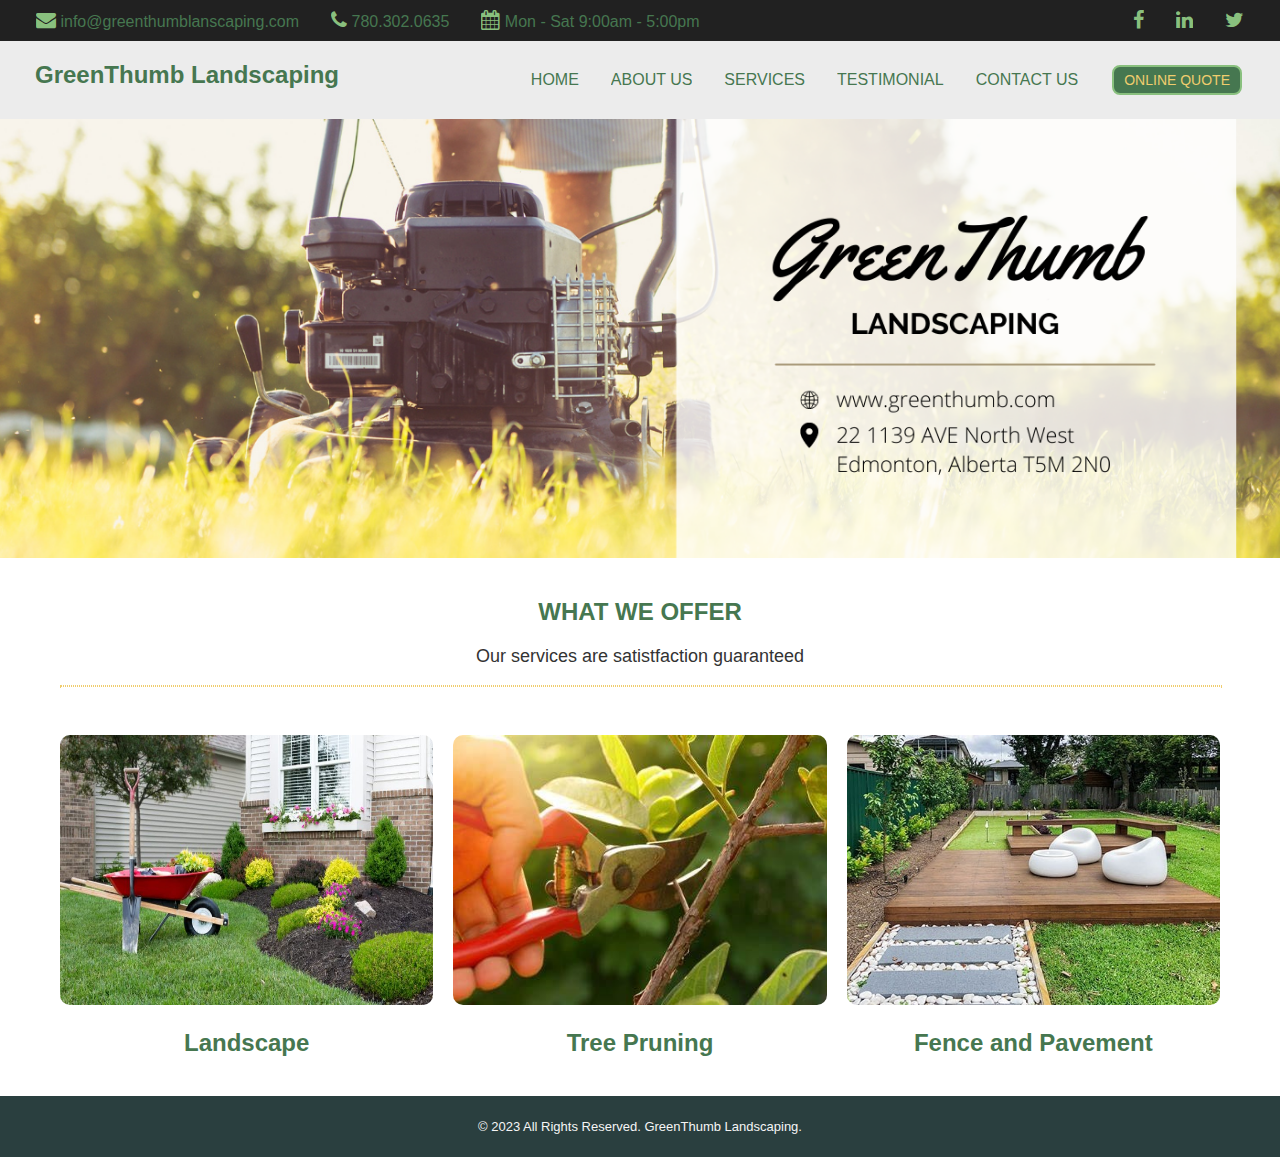
==== index.html @ afd68e7b "TECH1101 Final Project" ====
<!DOCTYPE html>
<html lang="en">
  <head>
    <meta charset="UTF-8" />
    <meta http-equiv="X-UA-Compatible" content="IE=edge" />
    <meta name="viewport" content="width=device-width, initial-scale=1.0" />
    <link rel="stylesheet" href="style.css" />
    <link
      rel="stylesheet"
      href="https://cdnjs.cloudflare.com/ajax/libs/font-awesome/4.7.0/css/font-awesome.min.css"
    />
    <title>GreenThumb Landscaping</title>
  </head>
  <body>
    <!--Quick Links-->
    <div class="quicklinks">
      <div>
        <ul class="qlinkitems">
          <li>
            <i
              class="fa fa-envelope"
              style="font-size: 20px; color: #89c07e"
            ></i
            >&nbsp;<a
              href="mailto:info@greenthumblanscaping.com"
              title="E-mail Us"
              >info@greenthumblanscaping.com</a
            >
          </li>
          <li>
            <i class="fa fa-phone" style="font-size: 20px; color: #89c07e"></i
            >&nbsp;<a href="tel:+17803020635" title="Call Us">780.302.0635</a>
          </li>
          <li>
            <i
              class="fa fa-calendar"
              style="font-size: 20px; color: #89c07e"
            ></i
            >&nbsp;Mon - Sat 9:00am - 5:00pm
          </li>
        </ul>
      </div>
      <div>&nbsp;</div>
      <div class="qlinkitems">
        <li>
          <a href="#" title="facebook"
            ><i
              class="fa fa-facebook"
              style="font-size: 20px; color: #89c07e"
            ></i
          ></a>
        </li>
        <li>
          <a href="#" title="linkedin"
            ><i
              class="fa fa-linkedin"
              style="font-size: 20px; color: #89c07e"
            ></i
          ></a>
        </li>
        <li>
          <a href="#" title="twitter"
            ><i
              class="fa fa-twitter"
              style="font-size: 20px; color: #89c07e"
            ></i
          ></a>
        </li>
      </div>
    </div>
    <!--Header-->
    <header>
      <div class="logo"><h1 id="h1custom">GreenThumb Landscaping</h1></div>
      <div>&nbsp;</div>
      <input id="menu-toggle" type="checkbox" />
      <label class="menu-button-container" for="menu-toggle">
        <div class="menu-button"></div>
      </label>
      <ul class="menu">
        <li><a href="index.html" title="Back to Home">HOME</a></li>
        <li><a href="aboutus.html" title="About Us">ABOUT US</a></li>
        <li><a href="services.html" title="Services Offered">SERVICES</a></li>
        <li>
          <a href="testimonial.html" title="Client Testimonials">TESTIMONIAL</a>
        </li>
        <li><a href="contactus.html" title="Contact Us">CONTACT US</a></li>
        <li>
          <button class="button button1">
            <a
              href="quotation.html"
              title="Get Quick Quotation"
              style="color: #f0cd6e"
              >ONLINE QUOTE</a
            >
          </button>
        </li>
      </ul>
    </header>

    <!--Banner Image-->
    <div class="banner">
      <img src="images/banner1.png" alt="Photo Banner 1" width="100%" />
    </div>

    <!--Main Content-->
    <main>
      <article>
        <h2 id="h2custom">WHAT WE OFFER</h2>
        <p>Our services are satistfaction guaranteed</p>
        <hr />
      </article>
    </main>
    <main>
      <article>
        <img
          class="imgcustom"
          src="images/wheelbarow_backyard_2.jpg"
          alt="Landscape"
        />
        <h2 id="h2custom">Landscape</h2>
      </article>
      <article>
        <img
          class="imgcustom"
          src="images/pruning_tree_2.jpg"
          alt="Landscape"
        />
        <h2 id="h2custom">Tree Pruning</h2>
      </article>
      <article>
        <img class="imgcustom" src="images/nice_backyard.jpg" alt="Landscape" />
        <h2 id="h2custom">Fence and Pavement</h2>
      </article>
    </main>

    <!--Footer-->
    <footer>
      <p class="pfooter">© 2023 All Rights Reserved. GreenThumb Landscaping.</p>
    </footer>
  </body>
</html>
---- style.css ----
/*Body*/
body {
  font-family: Verdana, Geneva, Tahoma, sans-serif;
  margin: 0;
  padding: 0;
}

/*Page Links*/
a:link {
  color: #467750;
  text-decoration: none;
}

a:visited {
  color: #467750;
  text-decoration: none;
}

a:hover {
  color: #89c07e;
  text-decoration: dotted;
  transition-duration: 0.4s;
}

a:active {
  color: #467750;
  text-decoration: none;
}

/*Quick Links*/
.quicklinks {
  background-color: #212121;
  color: #467750;
  padding-bottom: 10px;
  padding-top: 10px;
  padding-left: 20px;
  padding-right: 20px;
  display: flex;
  justify-content: space-between;
}

.qlinkitems {
  display: flex;
  flex-direction: row;
  list-style-type: none;
  margin: 0;
  padding: 0;
  justify-content: center;
  align-items: center;
}

.qlinkitems > li {
  margin: 0 1rem;
  overflow: hidden;
}

/*Header*/
header {
  background-color: #ececec;
  padding-top: 20px;
  padding-bottom: 20px;
  padding-left: 20px;
  padding-right: 20px;
  display: flex;
  justify-content: space-between;
}

.logo {
  padding-left: 15px;
}

.button {
  background-color: #89c07e;
  border-radius: 8px;
  color: #467750;
  padding: 5px 10px 5px 10px;
  text-align: center;
  text-decoration: none;
  display: inline-block;
  font-size: 14px;
  margin: 4px 2px;
  transition-duration: 0.4s;
  cursor: pointer;
}

.button1 {
  background-color: #467750;
  color: black;
  border: 2px solid #89c07e;
}

.button1:hover {
  background-color: #89c07e;
  color: #467750;
}

.btn {
  padding-right: 20px;
}

.imgcustom {
  border-radius: 10px;
  width: 100%;
  height: 270px;
  position: relative;
}

.imgcustom2 {
  border-radius: 10px;
  width: 300px;
  height: 200px;
  position: relative;
}

.imgcustom3 {
  border-radius: 10px;
  width: 100%;
  height: 100%;
  position: relative;
}

.imgpad {
  padding-top: 20px;
}

.banner {
  display: flex;
}

#h1custom {
  font-size: x-large;
  margin: 0;
  padding: auto;
  color: #467750;
}

/*Main Content*/
main {
  background-color: #ffffff;
  display: flex;
  text-align: center;
  justify-content: space-between;
  padding-left: 50px;
  padding-right: 50px;
  padding-top: 20px;
  padding-bottom: 20px;
}

/*Sub Content */
article {
  padding-left: 10px;
  padding-right: 10px;
  padding-top: 0px;
  padding-bottom: 00px;
  -webkit-flex: 3;
  -ms-flex: 3;
  flex: 3;
}

hr {
  border: 1px dotted #f0cd6e;
  width: 100%;
}

ul {
  list-style-type: square;
}

.ulcustom {
  text-align: left;
  color: #333333;
}

#h3custom {
  color: #467750;
  text-align: left;
}

#h2custom {
  font-size: x-large;
  color: #467750;
}

p {
  color: #333333;
  font-size: large;
}

.pmedium {
  color: #333333;
  font-size: medium;
  text-align: justify;
}

.pclient {
  font-size: medium;
  font-weight: bold;
  text-align: left;
  color: #467750;
  padding: 0px;
  margin: 0px;
}

.pstars {
  color: #f0cd6e;
  background-color: #467750;
  text-align: left;
  padding: 0px;
  margin: 0px;
}

.tableformat {
  display: flex;
  justify-content: center;
  padding-bottom: 20px;
}

table {
  width: 90%;
  border-spacing: 5px;
  color: #333333;
}

th {
  background-color: #89c07e;
  padding: 5px;
}

td {
  background-color: #ececec;
  padding: 5px;
}

#total {
  font-weight: bold;
}

/*Footer */
footer {
  background-color: #2a3f3f;
  padding: 10px;
  text-align: center;
  font-size: 12px;
  color: white;
}

.pfooter {
  color: #f5f5f5;
  font-size: small;
}

/*Responsive layout*/
@media (max-width: 600px) {
  main {
    -webkit-flex-direction: column;
    flex-direction: column;
  }

  .qlinkitems {
    display: flex;
    flex-direction: column;
    list-style-type: none;
    margin: 0;
    padding-top: 0px;
    padding-bottom: 0px;
    justify-content: center;
    align-items: start;
    font-size: small;
    /* line-height: 24px; */
  }

  .qlinkitems > li {
    margin: 0 1rem;
    padding-top: 10px;
    overflow: hidden;
  }

  #h1custom {
    font-size: large;
    padding-left: 10px;
    color: #467750;
  }

  .imgcustom {
    border-radius: 10px;
    width: 100%;
    height: 220px;
    position: relative;
    overflow: hidden;
  }
}

/*Responsive Hamburger Menu*/
.menu {
  display: flex;
  flex-direction: row;
  list-style-type: none;
  margin: 0;
  padding: 0;
  justify-content: center;
  align-items: center;
  line-height: 24px;
}

.menu > li {
  margin: 0 1rem;
  overflow: hidden;
}

.menu-button-container {
  display: none;
  height: 100%;
  width: 30px;
  cursor: pointer;
  flex-direction: column;
  justify-content: center;
  align-items: center;
}

#menu-toggle {
  display: none;
}

.menu-button,
.menu-button::before,
.menu-button::after {
  display: block;
  background-color: #667085;
  position: absolute;
  height: 4px;
  width: 30px;
  transition: transform 400ms cubic-bezier(0.23, 1, 0.32, 1);
  border-radius: 2px;
}

.menu-button::before {
  content: "";
  margin-top: -8px;
}

.menu-button::after {
  content: "";
  margin-top: 8px;
}

#menu-toggle:checked + .menu-button-container .menu-button::before {
  margin-top: 0px;
  transform: rotate(405deg);
}

#menu-toggle:checked + .menu-button-container .menu-button {
  background: rgba(255, 255, 255, 0);
}

#menu-toggle:checked + .menu-button-container .menu-button::after {
  margin-top: 0px;
  transform: rotate(-405deg);
}

@media (max-width: 800px) {
  .menu-button-container {
    display: flex;
    order: 5;
    padding-right: 20px;
    padding-top: 10px;
  }

  .menu {
    position: absolute;
    top: 0;
    margin-top: 170px;
    left: 0;
    flex-direction: column;
    width: 100%;
    justify-content: center;
    align-items: center;
  }

  #menu-toggle ~ .menu li {
    height: 0;
    margin: 0;
    padding: 0;
    border: 0;
    transition: height 400ms cubic-bezier(0.23, 1, 0.32, 1);
  }

  #menu-toggle:checked ~ .menu li {
    border: 1px solid #333333;
    height: 2.5em;
    padding: 0.5em;
    transition: height 400ms cubic-bezier(0.23, 1, 0.32, 1);
  }

  .menu > li {
    display: flex;
    justify-content: center;
    margin: 0;
    padding: 0.5em 0;
    width: 100%;
    color: #f9fafb;
    background-color: #222222;
  }

  .menu > li:not(:last-child) {
    border-bottom: 1px solid #444444;
  }
}
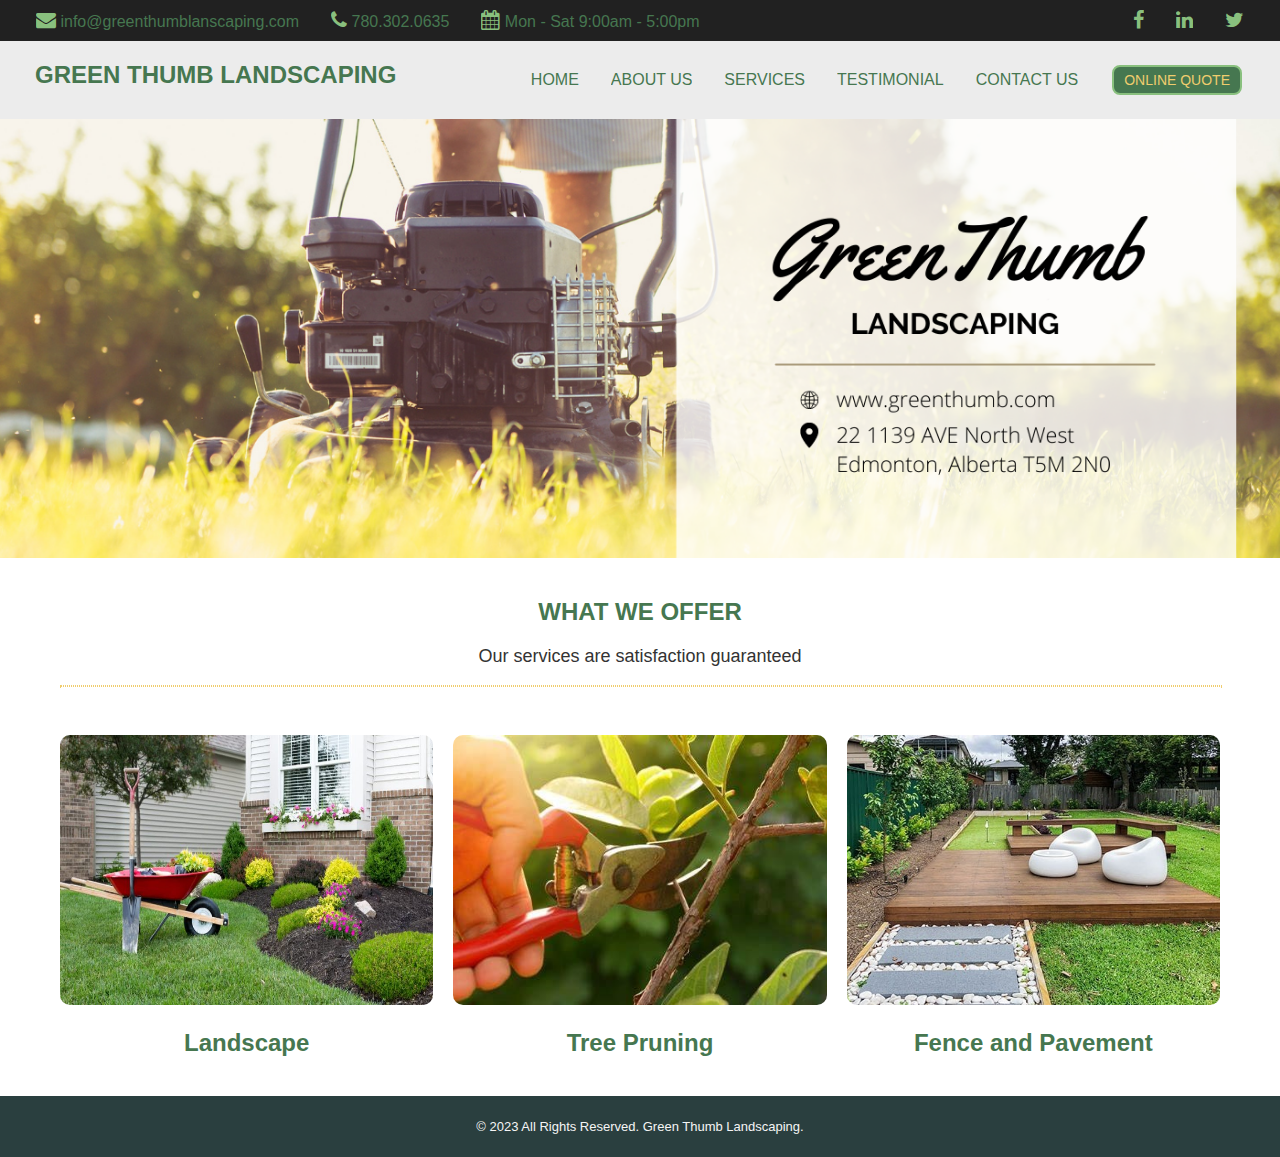
==== commit 50862296: "Revision 2" ====
--- a/index.html
+++ b/index.html
@@ -9,7 +9,7 @@
       rel="stylesheet"
       href="https://cdnjs.cloudflare.com/ajax/libs/font-awesome/4.7.0/css/font-awesome.min.css"
     />
-    <title>GreenThumb Landscaping</title>
+    <title>GREEN THUMB LANDSCAPING</title>
   </head>
   <body>
     <!--Quick Links-->
@@ -70,7 +70,7 @@
     </div>
     <!--Header-->
     <header>
-      <div class="logo"><h1 id="h1custom">GreenThumb Landscaping</h1></div>
+      <div class="logo"><h1 id="h1custom">GREEN THUMB LANDSCAPING</h1></div>
       <div>&nbsp;</div>
       <input id="menu-toggle" type="checkbox" />
       <label class="menu-button-container" for="menu-toggle">
@@ -106,7 +106,7 @@
     <main>
       <article>
         <h2 id="h2custom">WHAT WE OFFER</h2>
-        <p>Our services are satistfaction guaranteed</p>
+        <p>Our services are satisfaction guaranteed</p>
         <hr />
       </article>
     </main>
@@ -135,7 +135,9 @@
 
     <!--Footer-->
     <footer>
-      <p class="pfooter">© 2023 All Rights Reserved. GreenThumb Landscaping.</p>
+      <p class="pfooter">
+        © 2023 All Rights Reserved. Green Thumb Landscaping.
+      </p>
     </footer>
   </body>
 </html>
--- a/style.css
+++ b/style.css
@@ -5,7 +5,7 @@
   padding: 0;
 }
 
-/*Page Links*/
+/*Navigation Links*/
 a:link {
   color: #467750;
   text-decoration: none;
@@ -51,7 +51,7 @@
 
 .qlinkitems > li {
   margin: 0 1rem;
-  overflow: hidden;
+  overflow: auto;
 }
 
 /*Header*/
@@ -212,11 +212,15 @@
 .tableformat {
   display: flex;
   justify-content: center;
-  padding-bottom: 20px;
+  text-align: center;
+  padding-left: 20px;
+  padding-right: 20px;
+  padding-top: 10px;
+  padding-bottom: 10px;
 }
 
 table {
-  width: 90%;
+  width: 80%;
   border-spacing: 5px;
   color: #333333;
 }
@@ -250,7 +254,17 @@
 }
 
 /*Responsive layout*/
-@media (max-width: 600px) {
+@media (max-width: 1000px) {
+  .qlinkitems {
+    font-size: small;
+  }
+
+  a {
+    font-size: small;
+  }
+}
+
+@media (max-width: 900px) {
   main {
     -webkit-flex-direction: column;
     flex-direction: column;
@@ -266,7 +280,6 @@
     justify-content: center;
     align-items: start;
     font-size: small;
-    /* line-height: 24px; */
   }
 
   .qlinkitems > li {
@@ -276,9 +289,22 @@
   }
 
   #h1custom {
-    font-size: large;
-    padding-left: 10px;
-    color: #467750;
+    font-size: medium;
+    padding-left: 0px;
+  }
+
+  #h2custom {
+    font-size: medium;
+    padding-left: 0px;
+  }
+
+  #h3custom {
+    font-size: medium;
+    padding-left: 0px;
+  }
+
+  .pmedium {
+    font-size: small;
   }
 
   .imgcustom {
@@ -287,6 +313,20 @@
     height: 220px;
     position: relative;
     overflow: hidden;
+  }
+
+  .tableformat {
+    font-size: 12px;
+    padding-left: 0px;
+    padding-right: 0px;
+  }
+
+  table {
+    width: 100%;
+  }
+
+  th {
+    font-size: 12px;
   }
 }
 
@@ -357,7 +397,7 @@
   transform: rotate(-405deg);
 }
 
-@media (max-width: 800px) {
+@media (max-width: 900px) {
   .menu-button-container {
     display: flex;
     order: 5;
@@ -368,7 +408,7 @@
   .menu {
     position: absolute;
     top: 0;
-    margin-top: 170px;
+    margin-top: 165px;
     left: 0;
     flex-direction: column;
     width: 100%;
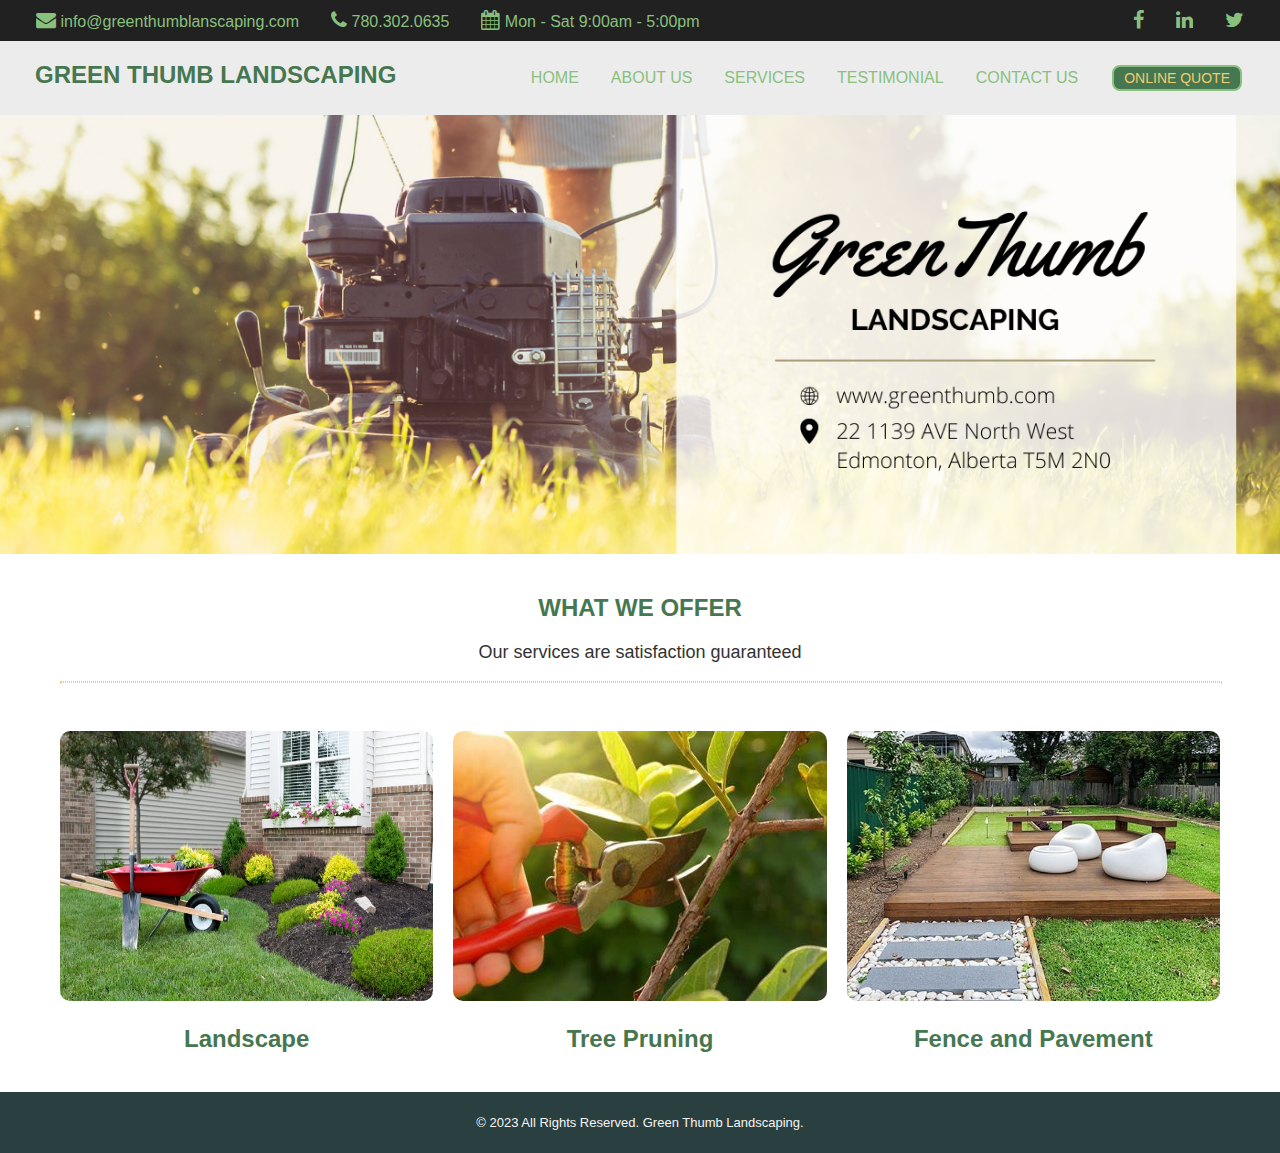
==== commit cf634111: "Uploading Revised Version 3" ====
--- a/index.html
+++ b/index.html
@@ -44,26 +44,17 @@
       <div class="qlinkitems">
         <li>
           <a href="#" title="facebook"
-            ><i
-              class="fa fa-facebook"
-              style="font-size: 20px; color: #89c07e"
-            ></i
+            ><i class="fa fa-facebook" style="font-size: 20px"></i
           ></a>
         </li>
         <li>
           <a href="#" title="linkedin"
-            ><i
-              class="fa fa-linkedin"
-              style="font-size: 20px; color: #89c07e"
-            ></i
+            ><i class="fa fa-linkedin" style="font-size: 20px"></i
           ></a>
         </li>
         <li>
           <a href="#" title="twitter"
-            ><i
-              class="fa fa-twitter"
-              style="font-size: 20px; color: #89c07e"
-            ></i
+            ><i class="fa fa-twitter" style="font-size: 20px"></i
           ></a>
         </li>
       </div>
@@ -123,12 +114,16 @@
         <img
           class="imgcustom"
           src="images/pruning_tree_2.jpg"
-          alt="Landscape"
+          alt="Tree Pruning"
         />
         <h2 id="h2custom">Tree Pruning</h2>
       </article>
       <article>
-        <img class="imgcustom" src="images/nice_backyard.jpg" alt="Landscape" />
+        <img
+          class="imgcustom"
+          src="images/nice_backyard.jpg"
+          alt="Fence and Pavement"
+        />
         <h2 id="h2custom">Fence and Pavement</h2>
       </article>
     </main>
--- a/style.css
+++ b/style.css
@@ -7,30 +7,30 @@
 
 /*Navigation Links*/
 a:link {
-  color: #467750;
+  color: #89c07e;
   text-decoration: none;
 }
 
 a:visited {
-  color: #467750;
+  color: #89c07e;
   text-decoration: none;
 }
 
 a:hover {
-  color: #89c07e;
+  color: #f0cd6e;
   text-decoration: dotted;
   transition-duration: 0.4s;
 }
 
 a:active {
-  color: #467750;
+  color: #89c07e;
   text-decoration: none;
 }
 
 /*Quick Links*/
 .quicklinks {
   background-color: #212121;
-  color: #467750;
+  color: #89c07e;
   padding-bottom: 10px;
   padding-top: 10px;
   padding-left: 20px;
@@ -52,6 +52,30 @@
 .qlinkitems > li {
   margin: 0 1rem;
   overflow: auto;
+}
+
+.fa-facebook {
+  color: #89c07e;
+}
+
+.fa-facebook:hover {
+  color: #f0cd6e;
+}
+
+.fa-linkedin {
+  color: #89c07e;
+}
+
+.fa-linkedin:hover {
+  color: #f0cd6e;
+}
+
+.fa-twitter {
+  color: #89c07e;
+}
+
+.fa-twitter:hover {
+  color: #f0cd6e;
 }
 
 /*Header*/
@@ -73,7 +97,7 @@
   background-color: #89c07e;
   border-radius: 8px;
   color: #467750;
-  padding: 5px 10px 5px 10px;
+  padding: 3px 10px 3px 10px;
   text-align: center;
   text-decoration: none;
   display: inline-block;
@@ -408,7 +432,7 @@
   .menu {
     position: absolute;
     top: 0;
-    margin-top: 165px;
+    margin-top: 169px;
     left: 0;
     flex-direction: column;
     width: 100%;
@@ -426,7 +450,7 @@
 
   #menu-toggle:checked ~ .menu li {
     border: 1px solid #333333;
-    height: 2.5em;
+    height: 2.1em;
     padding: 0.5em;
     transition: height 400ms cubic-bezier(0.23, 1, 0.32, 1);
   }
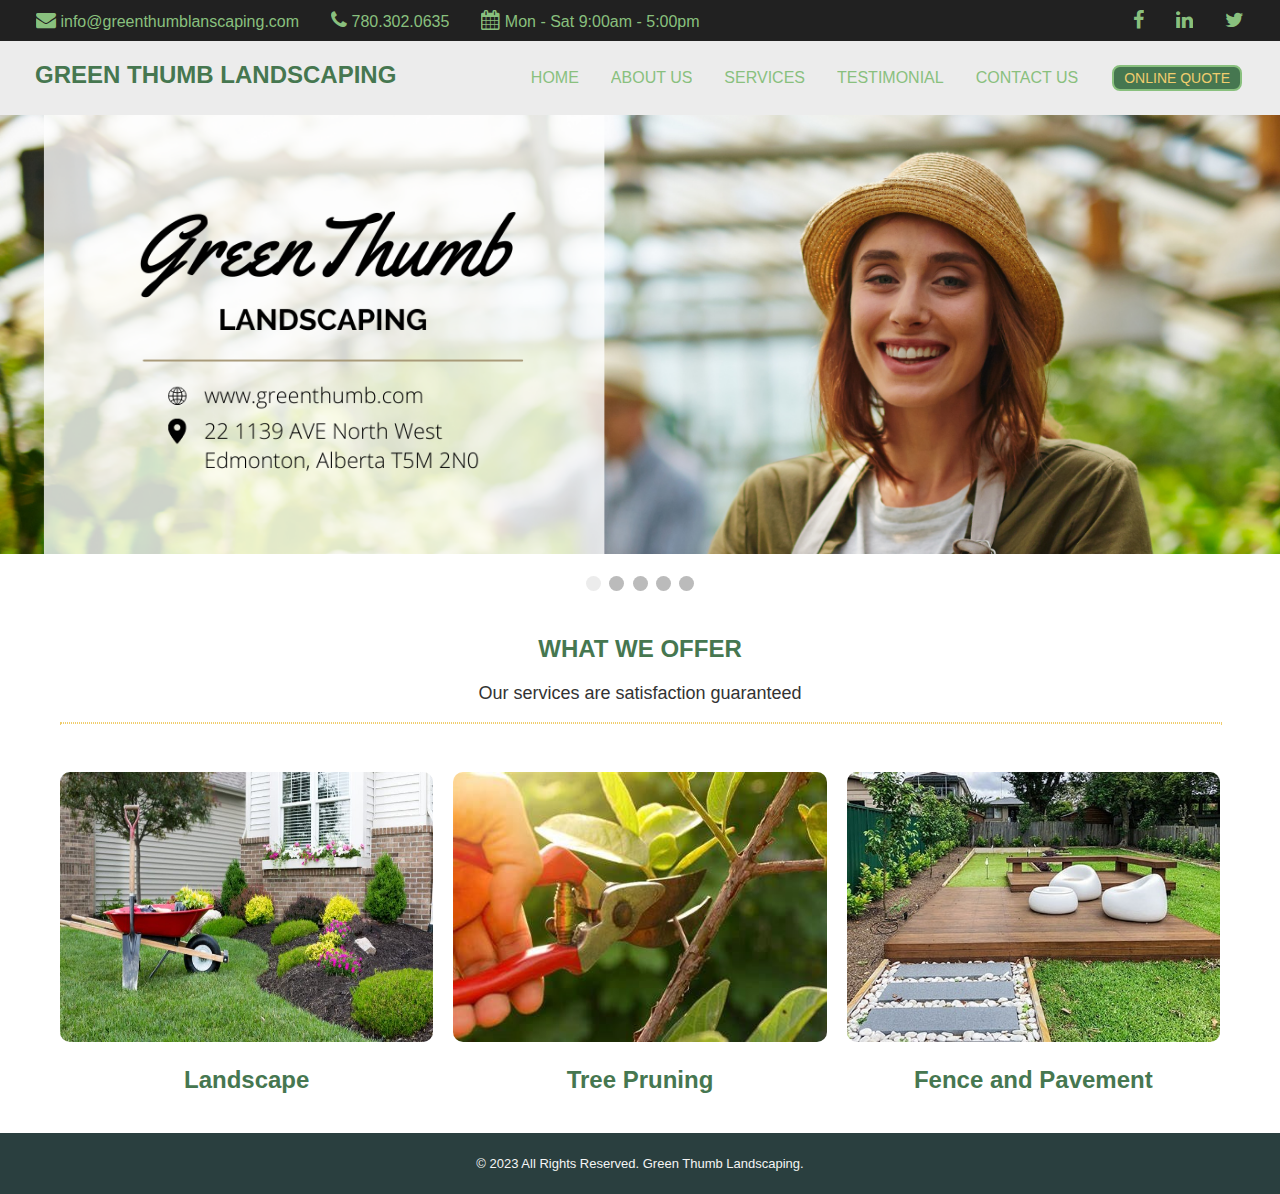
==== commit 24a30dc6: "Uploading Revised Version 4" ====
--- a/index.html
+++ b/index.html
@@ -9,6 +9,7 @@
       rel="stylesheet"
       href="https://cdnjs.cloudflare.com/ajax/libs/font-awesome/4.7.0/css/font-awesome.min.css"
     />
+    <script src="script.js" defer></script>
     <title>GREEN THUMB LANDSCAPING</title>
   </head>
   <body>
@@ -88,9 +89,36 @@
       </ul>
     </header>
 
-    <!--Banner Image-->
-    <div class="banner">
-      <img src="images/banner1.png" alt="Photo Banner 1" width="100%" />
+    <!--Banner Slideshow-->
+    <div class="slideshow-container">
+      <div class="mySlides">
+        <img src="images/banner1.png" style="width: 100%" />
+      </div>
+
+      <div class="mySlides">
+        <img src="images/banner2.png" style="width: 100%" />
+      </div>
+
+      <div class="mySlides">
+        <img src="images/banner3.png" style="width: 100%" />
+      </div>
+
+      <div class="mySlides">
+        <img src="images/banner4.png" style="width: 100%" />
+      </div>
+
+      <div class="mySlides">
+        <img src="images/banner5.png" style="width: 100%" />
+      </div>
+    </div>
+    <br />
+
+    <div style="text-align: center">
+      <span class="dot"></span>
+      <span class="dot"></span>
+      <span class="dot"></span>
+      <span class="dot"></span>
+      <span class="dot"></span>
     </div>
 
     <!--Main Content-->
--- a/style.css
+++ b/style.css
@@ -147,15 +147,35 @@
   padding-top: 20px;
 }
 
-.banner {
-  display: flex;
-}
-
 #h1custom {
   font-size: x-large;
   margin: 0;
   padding: auto;
   color: #467750;
+}
+
+/*Banner Slideshow*/
+.mySlides {
+  display: none;
+}
+
+.slideshow-container {
+  max-width: 100%;
+  margin: auto;
+}
+
+.dot {
+  height: 15px;
+  width: 15px;
+  margin: 0 2px;
+  background-color: #bbb;
+  border-radius: 50%;
+  display: inline-block;
+  transition: background-color 0.6s ease;
+}
+
+.active {
+  background-color: #ececec;
 }
 
 /*Main Content*/
